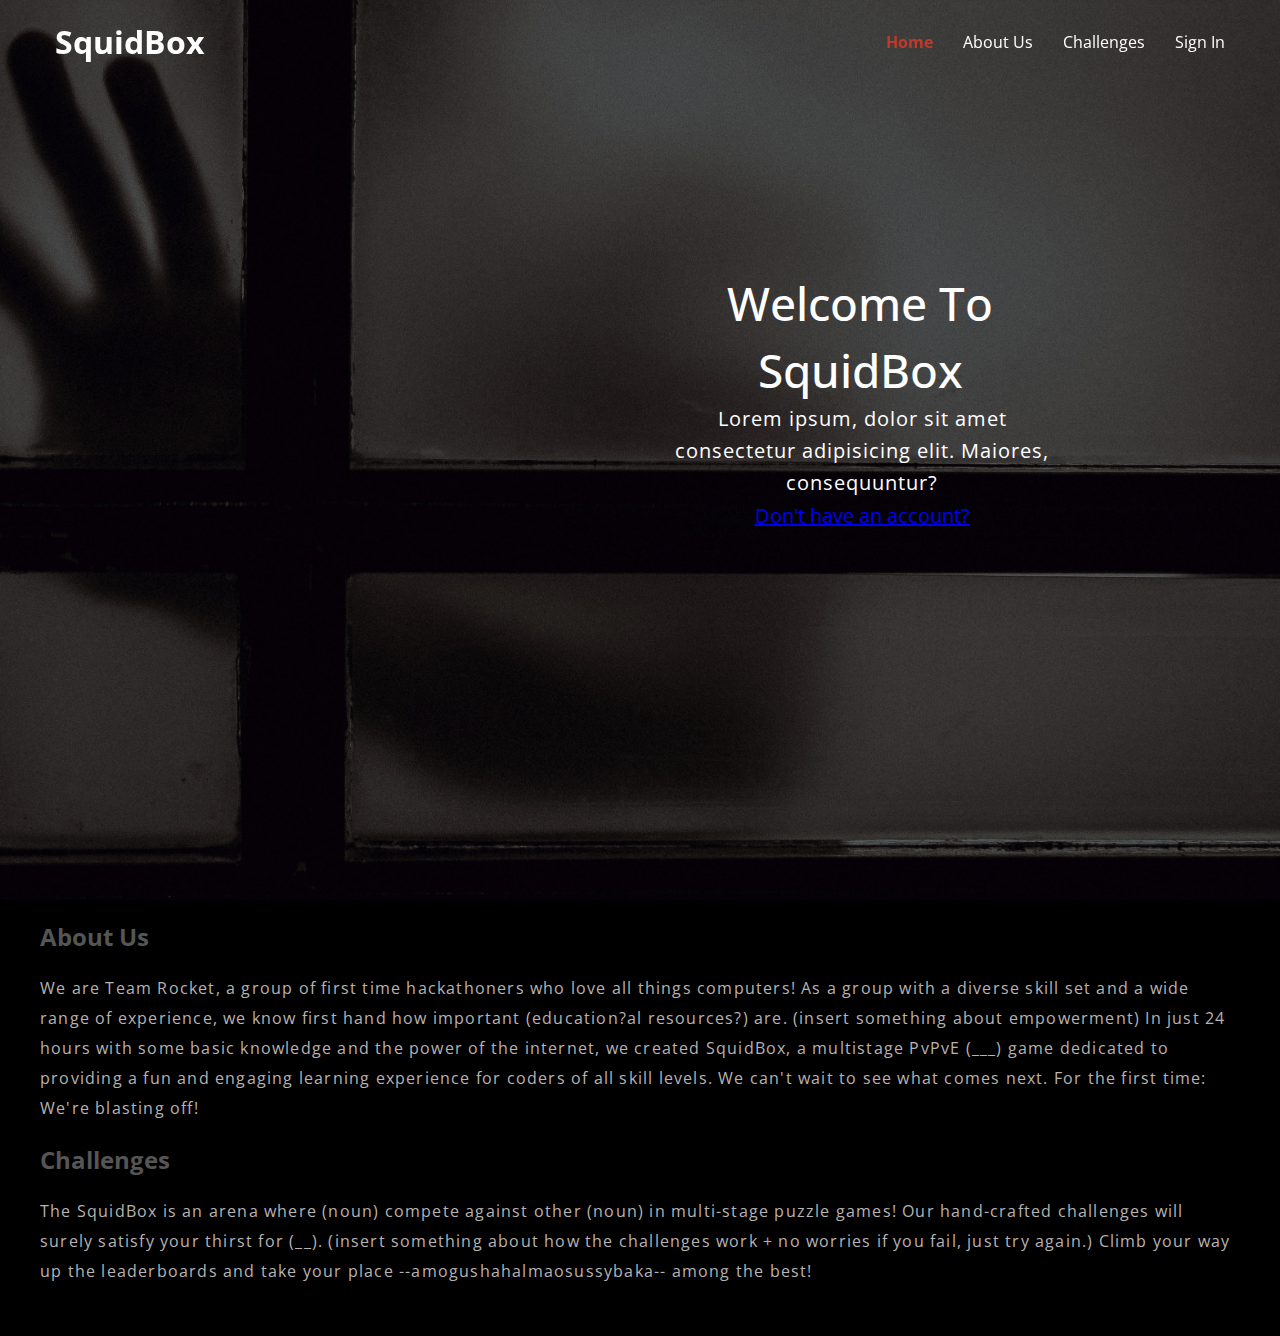
==== public/index.html @ 6bc757f6 "adding lobby css/html" ====
<!DOCTYPE html>
<html lang="en">
  <head>
    <meta charset="UTF-8" />
    <meta name="viewport" content="width=device-width, initial-scale=1.0" />
    <link rel="stylesheet" href="styles/style.css" />
    <link rel="icon" type="image/png" href="favicon.png">
    <title>SquidBox</title>
  </head>
  <body class="description">
    <nav class="nav">
      <div class="container">
        <h1 class="logo"><a href="./">SquidBox</a></h1>
        <ul>
          <li><a href="./" class="current">Home</a></li>
          <li><a href="#about">About Us</a></li>
          <li><a href="#puzzles">Challenges</a></li>
          <li><a href="#home">Sign In</a></li>
        </ul>
      </div>
    </nav>

    <div class="hero">
      <div class="container">
        <h1 class="main_title">Welcome To SquidBox</h1>
        <p class="text">Lorem ipsum, dolor sit amet consectetur adipisicing elit. Maiores, consequuntur?</p>
        <a class="link_text" href="SignUp.js">Don't have an account?</a>
      </div>
    </div>

    <section class="container content">
      <h2 class="title" id="about">About Us</h2>
      <p>We are Team Rocket, a group of first time hackathoners who love all things computers! As a group with
        a diverse skill set and a wide range of experience, we know first hand how important (education?al resources?) are. 
        (insert something about empowerment)
        In just 24 hours with some basic knowledge and the power of the internet, 
        we created SquidBox, a multistage PvPvE (___) game dedicated to providing a fun and engaging learning experience
         for coders of all skill levels.	
        
        We can't wait to see what comes next. For the first time: We're blasting off!</p>

      <h3 class="title" id="puzzles">Challenges</h3>
      <p>The SquidBox is an arena where (noun) compete against other (noun) in multi-stage puzzle games! Our hand-crafted
        challenges will surely satisfy your thirst for (__). (insert something about how the challenges work + no worries
        if you fail, just try again.)
        Climb your way up the leaderboards and take your place --amogushahalmaosussybaka-- among the best!
        </p>
    </section>

    <script src="script.js"></script>
  </body>
</html>
---- public/styles/style.css ----
@import url('https://fonts.googleapis.com/css?family=Open+Sans');

* {
  box-sizing: border-box;
  margin: 0;
  padding: 0;
}

body {
  font-family: 'Open Sans', sans-serif;
  color: #222;
  padding-bottom: 50px;
}

.description{
 background-color: black;
}

.container {
  max-width: 1200px;
  margin: 0 auto;
}

.nav {
  position: fixed;
  background-color: rgba(34, 34, 34, 0);
  top: 0;
  left: 0;
  right: 0;
  transition: all 0.3s ease-in-out;
}

.nav .container {
  display: flex;
  justify-content: space-between;
  align-items: center;
  padding: 20px 0;
  transition: all 0.3s ease-in-out;
}

.nav ul {
  display: flex;
  list-style-type: none;
  align-items: center;
  justify-content: center;
}

.nav a {
  color: #fff;
  text-decoration: none;
  padding: 7px 15px;
  transition: all 0.3s ease-in-out;
}

.nav.active {
  background-color: rgb(65, 64, 64);
  box-shadow: 0 2px 10px rgba(0, 0, 0, 0.3);
}

.nav.active a {
  color: #000;
}

.nav.active .container {
  padding: 10px 0;
}

.nav a.current,
.nav a:hover {
  color: #c0392b;
  font-weight: bold;
}

.hero {
  background-image: url('images/clem-onojeghuo-bg-unsplash.jpg');
  background-repeat: no-repeat;
  background-size: cover;
  background-position: bottom center;
  height: 100vh;
  width: 100%;
  color: #fff;
  display: flex;
  justify-content: center;
  align-items: center;
  text-align: center;
  position: relative;
  margin-bottom: 20px;
  z-index: -2;
  flex-flow: row nowrap;
}

.hero::before {
  content: '';
  position: absolute;
  top: 0;
  left: 0;
  width: 100%;
  height: 100%;
  background-color: rgba(0, 0, 0, 0.5);
  z-index: -1;
}

.hero h1 {
  font-size: 46px;
  margin: -20px 0 20px;
}

.hero p {
  font-size: 20px;
  letter-spacing: 1px;
}

.content h2,
.content h3 {
  font-size: 150%;
  margin: 20px 0;
}

.title{
    color: #555;
}
.main_title {
    position: absolute;
    width: 480px;
    height: 135px;
    right: 180px;
    top: 290px;
    font-style: normal;
    font-weight: 500;
    font-size: 64px;
    line-height: 67px;
  }
  
.text {
    position: absolute;
    width: 394px;
    height: 96px;
    right: 221px;
    top: 403px;
    font-style: normal;
    font-weight: normal;
    font-size: 20px;
    line-height: 32px;
  }
  .link_text {
    position: absolute;
    width: 394px;
    height: 96px;
    right: 221px;
    top: 500px;
    font-style: normal;
    font-weight: normal;
    font-size: 20px;
    line-height: 32px;
  }
.content p {
  color: rgb(184, 179, 179);
  line-height: 30px;
  letter-spacing: 1.2px;
}

/* profile page */
.profile {
    background-color: rgb(255, 255, 255);
    border-radius: 10px
}

.card {
    width: 350px;
    box-shadow: 0 2px 10px rgb(0, 0, 0, 0.2);
    border-radius: 10px;
    background-color: #fff;
    overflow: hidden; 
}

.image {
    object-fit: cover;
}

.stats {
    background: #f2f5f8 !important;
    color: #000 !important
}

.articles {
    font-size: 10px;
    color: #a1aab9
}

.number1 {
    font-weight: 500
}

.followers {
    font-size: 10px;
    color: #a1aab9
}

.number2 {
    font-weight: 500
}

.rating {
    font-size: 10px;
    color: #a1aab9
}

.number3 {
    font-weight: 500
}

/* lobby css */
.server_container{
    border-radius: 5px;
    box-shadow: 3px 3px 10px white;
    overflow: hidden;
    width: 900px;
    position: relative;
    display: flex;
    justify-content: center;
    top: 100px;
    height: 550px;
    left: 325px;

}
.server_header{
    padding-top: 20px;
    color: white;
    margin-left: 40%;
}

  .lobby_container {
    border-radius: 5px;
    box-shadow: 3px 3px 10px rgba(0, 0, 0, 0.2);
    overflow: hidden;
    width: 300px;
    top: 140px;
    position: absolute;
    right: 20px;
    
  }
  
  .lobby_title {
    margin: 0;
  }
  
  .subtitle {
    display: inline-block;
    margin: 5px 0 20px;
    opacity: 0.8;
  }
  
  .header {
    background-color: rgb(65, 64, 64);
    color: #fff;
    padding: 10px 20px;
    opacity: 0.5;
  }
  
  .header input {
    background-color: rgba(0, 0, 0, 0.3);
    border: 0;
    border-radius: 50px;
    color: #fff;
    font-size: 14px;
    padding: 10px 15px;
    width: 100%;
  }
  
  .header input:focus {
    outline: none;
  }
  
  .open_servers {
    background-color: rgb(65, 64, 64);
    list-style-type: none;
    margin: 20px;
    padding: 0;
    max-height: 400px;
    overflow-y: auto;
    opacity: 0.5;
  }
  
  .open_servers li {
    display: flex;
    padding: 20px;
    color: white;
  }

  
  .open_servers .user-info {
    margin-left: 10px;
  }
  
  .open_servers .user-info h4 {
    margin: 0 0 10px;
    justify-content: space-between;
  }
  
  .open_servers .user-info p {
    font-size: 12px;
  }
  
  .open_servers li:not(:last-of-type) {
    border-bottom: 1px solid black;
  }
  
  .open_servers li.hide {
    display: none;
  }
  
  .user-list {
    background-color: rgb(4, 77, 22);
    list-style-type: none;
    margin: 0;
    padding: 0;
    max-height: 400px;
    overflow-y: auto;
  }
  
  .user-list li {
    display: flex;
    padding: 20px;
  }
  
  .user-list img {
    border-radius: 50%;
    object-fit: cover;
    height: 50px;
    width: 50px;
  }
  
  .user-list .user-info {
    margin-left: 10px;
  }
  
  .user-list .user-info h4 {
    margin: 0 0 10px;
  }
  
  .user-list .user-info p {
    font-size: 12px;
  }
  
  .user-list li:not(:last-of-type) {
    border-bottom: 1px solid black;
  }
  
  .user-list li.hide {
    display: none;
  }
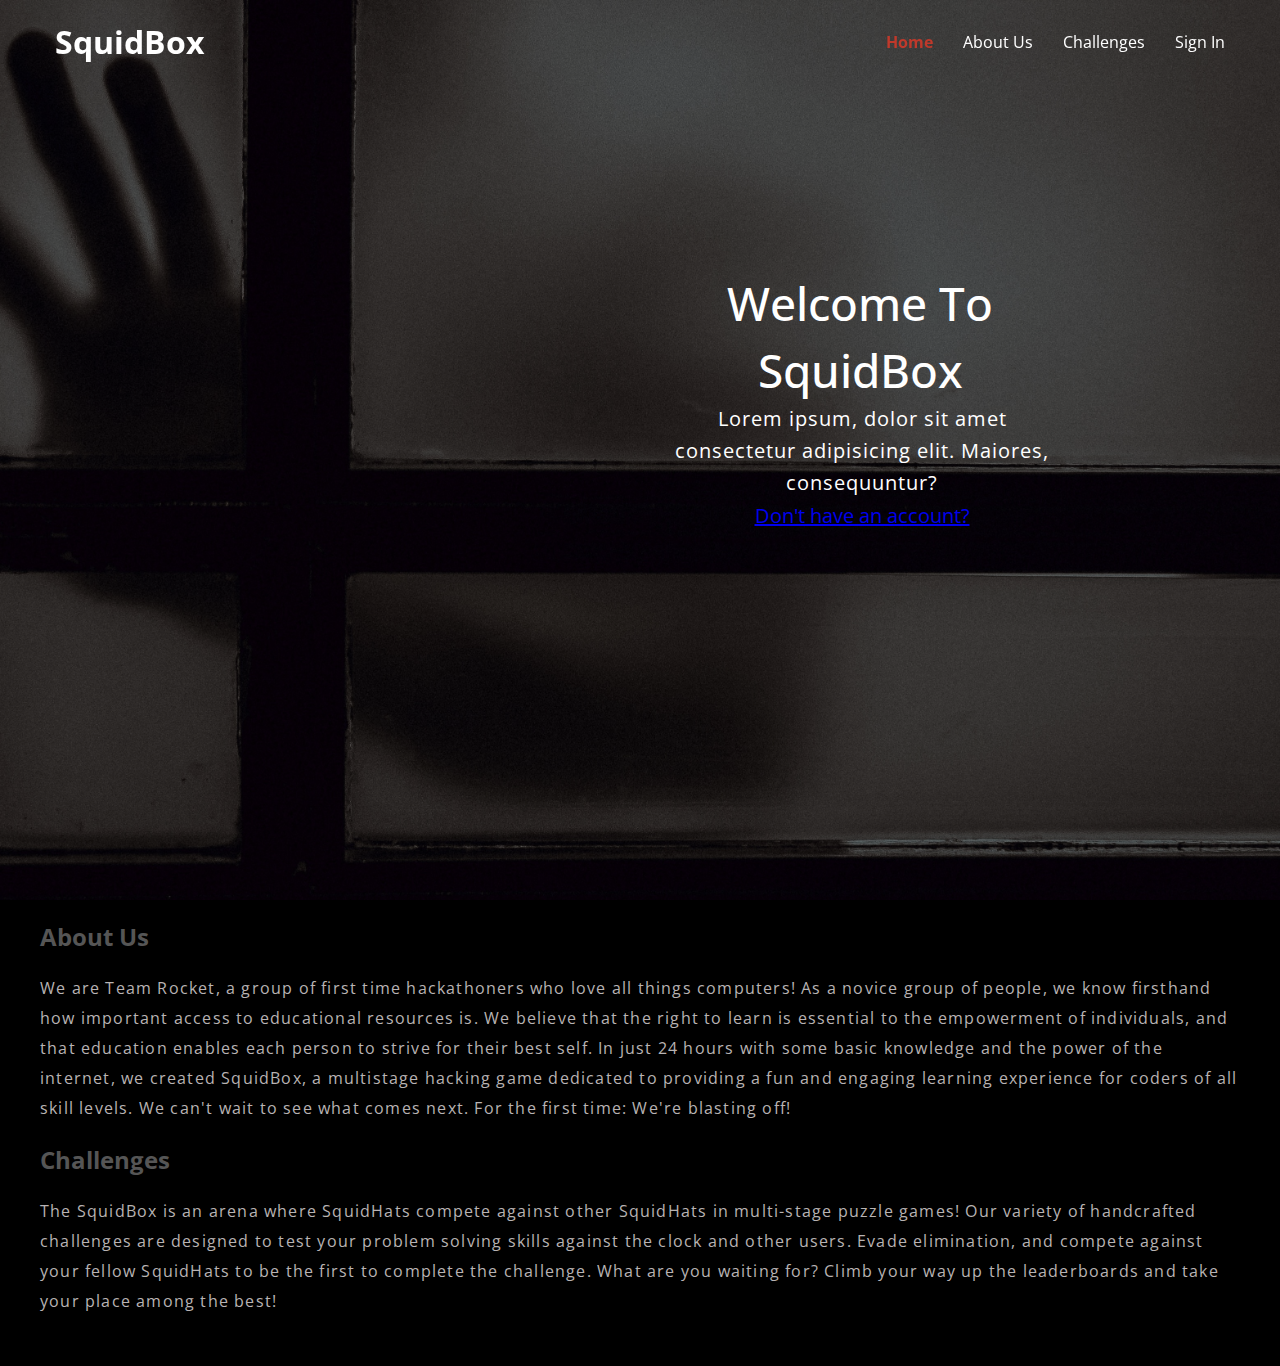
==== commit 6a201ef5: "Update index.html" ====
--- a/public/index.html
+++ b/public/index.html
@@ -30,21 +30,20 @@
 
     <section class="container content">
       <h2 class="title" id="about">About Us</h2>
-      <p>We are Team Rocket, a group of first time hackathoners who love all things computers! As a group with
-        a diverse skill set and a wide range of experience, we know first hand how important (education?al resources?) are. 
-        (insert something about empowerment)
-        In just 24 hours with some basic knowledge and the power of the internet, 
-        we created SquidBox, a multistage PvPvE (___) game dedicated to providing a fun and engaging learning experience
-         for coders of all skill levels.	
-        
-        We can't wait to see what comes next. For the first time: We're blasting off!</p>
+      <p>We are Team Rocket, a group of first time hackathoners who love all things computers! 
+         As a novice group of people, we know firsthand how important access to educational resources is. 
+         We believe that the right to learn is essential to the empowerment of individuals, and that education 
+         enables each person to strive for their best self. In just 24 hours with some basic knowledge and the 
+         power of the internet, we created SquidBox, a multistage hacking game dedicated to providing a fun and 
+         engaging learning experience for coders of all skill levels. We can't wait to see what comes next. For 
+         the first time: We're blasting off! </p>
 
       <h3 class="title" id="puzzles">Challenges</h3>
-      <p>The SquidBox is an arena where (noun) compete against other (noun) in multi-stage puzzle games! Our hand-crafted
-        challenges will surely satisfy your thirst for (__). (insert something about how the challenges work + no worries
-        if you fail, just try again.)
-        Climb your way up the leaderboards and take your place --amogushahalmaosussybaka-- among the best!
-        </p>
+      <p>The SquidBox is an arena where SquidHats compete against other SquidHats in multi-stage puzzle games! 
+        Our variety of handcrafted challenges are designed to test your problem solving skills against the clock 
+        and other users. Evade elimination, and compete against your fellow SquidHats to be the first to complete 
+        the challenge. What are you waiting for? Climb your way up the leaderboards and take your place among the 
+        best! </p>
     </section>
 
     <script src="script.js"></script>
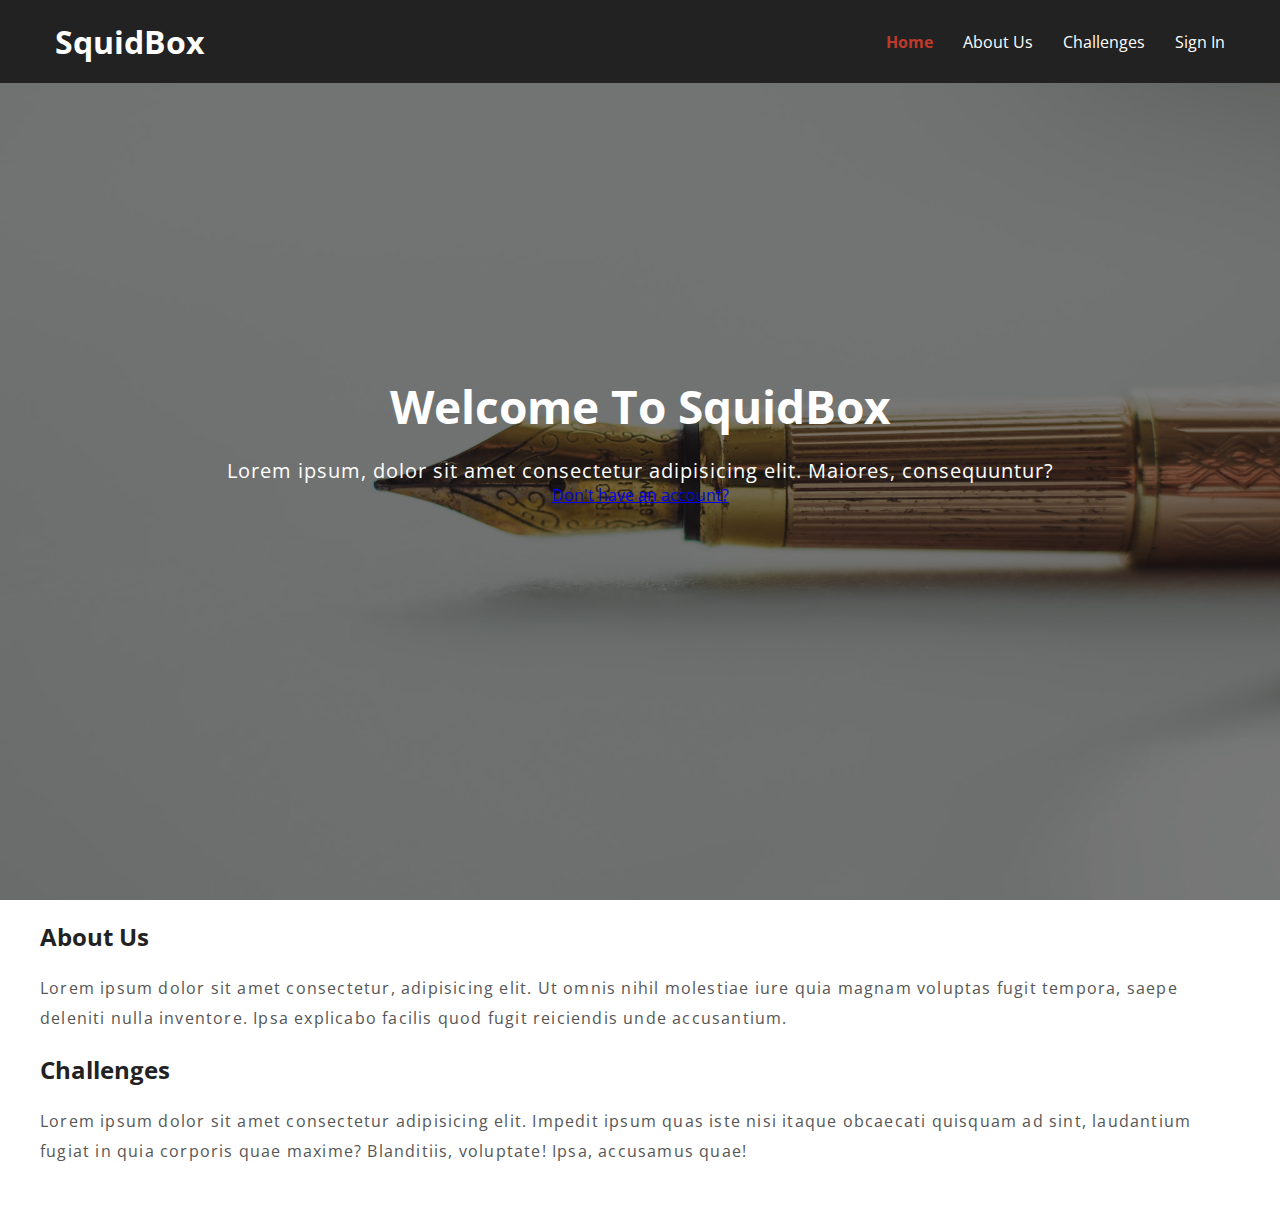
==== commit 0e9a1f35: "new image" ====
--- a/public/index.html
+++ b/public/index.html
@@ -30,20 +30,11 @@
 
     <section class="container content">
       <h2 class="title" id="about">About Us</h2>
-      <p>We are Team Rocket, a group of first time hackathoners who love all things computers! 
-         As a novice group of people, we know firsthand how important access to educational resources is. 
-         We believe that the right to learn is essential to the empowerment of individuals, and that education 
-         enables each person to strive for their best self. In just 24 hours with some basic knowledge and the 
-         power of the internet, we created SquidBox, a multistage hacking game dedicated to providing a fun and 
-         engaging learning experience for coders of all skill levels. We can't wait to see what comes next. For 
-         the first time: We're blasting off! </p>
+      <p>Lorem ipsum dolor sit amet consectetur, adipisicing elit. Ut omnis nihil molestiae iure quia magnam voluptas fugit tempora, saepe deleniti nulla inventore. Ipsa explicabo facilis quod fugit reiciendis unde accusantium.</p>
 
       <h3 class="title" id="puzzles">Challenges</h3>
-      <p>The SquidBox is an arena where SquidHats compete against other SquidHats in multi-stage puzzle games! 
-        Our variety of handcrafted challenges are designed to test your problem solving skills against the clock 
-        and other users. Evade elimination, and compete against your fellow SquidHats to be the first to complete 
-        the challenge. What are you waiting for? Climb your way up the leaderboards and take your place among the 
-        best! </p>
+      <p>Lorem ipsum dolor sit amet consectetur adipisicing elit. Impedit ipsum quas iste nisi itaque obcaecati quisquam ad sint, laudantium fugiat in quia corporis quae maxime? Blanditiis, voluptate! Ipsa, accusamus quae!
+        </p>
     </section>
 
     <script src="script.js"></script>
--- a/public/styles/style.css
+++ b/public/styles/style.css
@@ -12,10 +12,6 @@
   padding-bottom: 50px;
 }
 
-.description{
- background-color: black;
-}
-
 .container {
   max-width: 1200px;
   margin: 0 auto;
@@ -23,7 +19,7 @@
 
 .nav {
   position: fixed;
-  background-color: rgba(34, 34, 34, 0);
+  background-color: #222;
   top: 0;
   left: 0;
   right: 0;
@@ -53,7 +49,7 @@
 }
 
 .nav.active {
-  background-color: rgb(65, 64, 64);
+  background-color: #fff;
   box-shadow: 0 2px 10px rgba(0, 0, 0, 0.3);
 }
 
@@ -72,12 +68,11 @@
 }
 
 .hero {
-  background-image: url('images/clem-onojeghuo-bg-unsplash.jpg');
+  background-image: url('images/art-lasovsky-8XddFc6NkBY-unsplash.jpg');
   background-repeat: no-repeat;
   background-size: cover;
-  background-position: bottom center;
+  background-position: top center;
   height: 100vh;
-  width: 100%;
   color: #fff;
   display: flex;
   justify-content: center;
@@ -86,7 +81,6 @@
   position: relative;
   margin-bottom: 20px;
   z-index: -2;
-  flex-flow: row nowrap;
 }
 
 .hero::before {
@@ -116,45 +110,8 @@
   margin: 20px 0;
 }
 
-.title{
-    color: #555;
-}
-.main_title {
-    position: absolute;
-    width: 480px;
-    height: 135px;
-    right: 180px;
-    top: 290px;
-    font-style: normal;
-    font-weight: 500;
-    font-size: 64px;
-    line-height: 67px;
-  }
-  
-.text {
-    position: absolute;
-    width: 394px;
-    height: 96px;
-    right: 221px;
-    top: 403px;
-    font-style: normal;
-    font-weight: normal;
-    font-size: 20px;
-    line-height: 32px;
-  }
-  .link_text {
-    position: absolute;
-    width: 394px;
-    height: 96px;
-    right: 221px;
-    top: 500px;
-    font-style: normal;
-    font-weight: normal;
-    font-size: 20px;
-    line-height: 32px;
-  }
 .content p {
-  color: rgb(184, 179, 179);
+  color: #555;
   line-height: 30px;
   letter-spacing: 1.2px;
 }
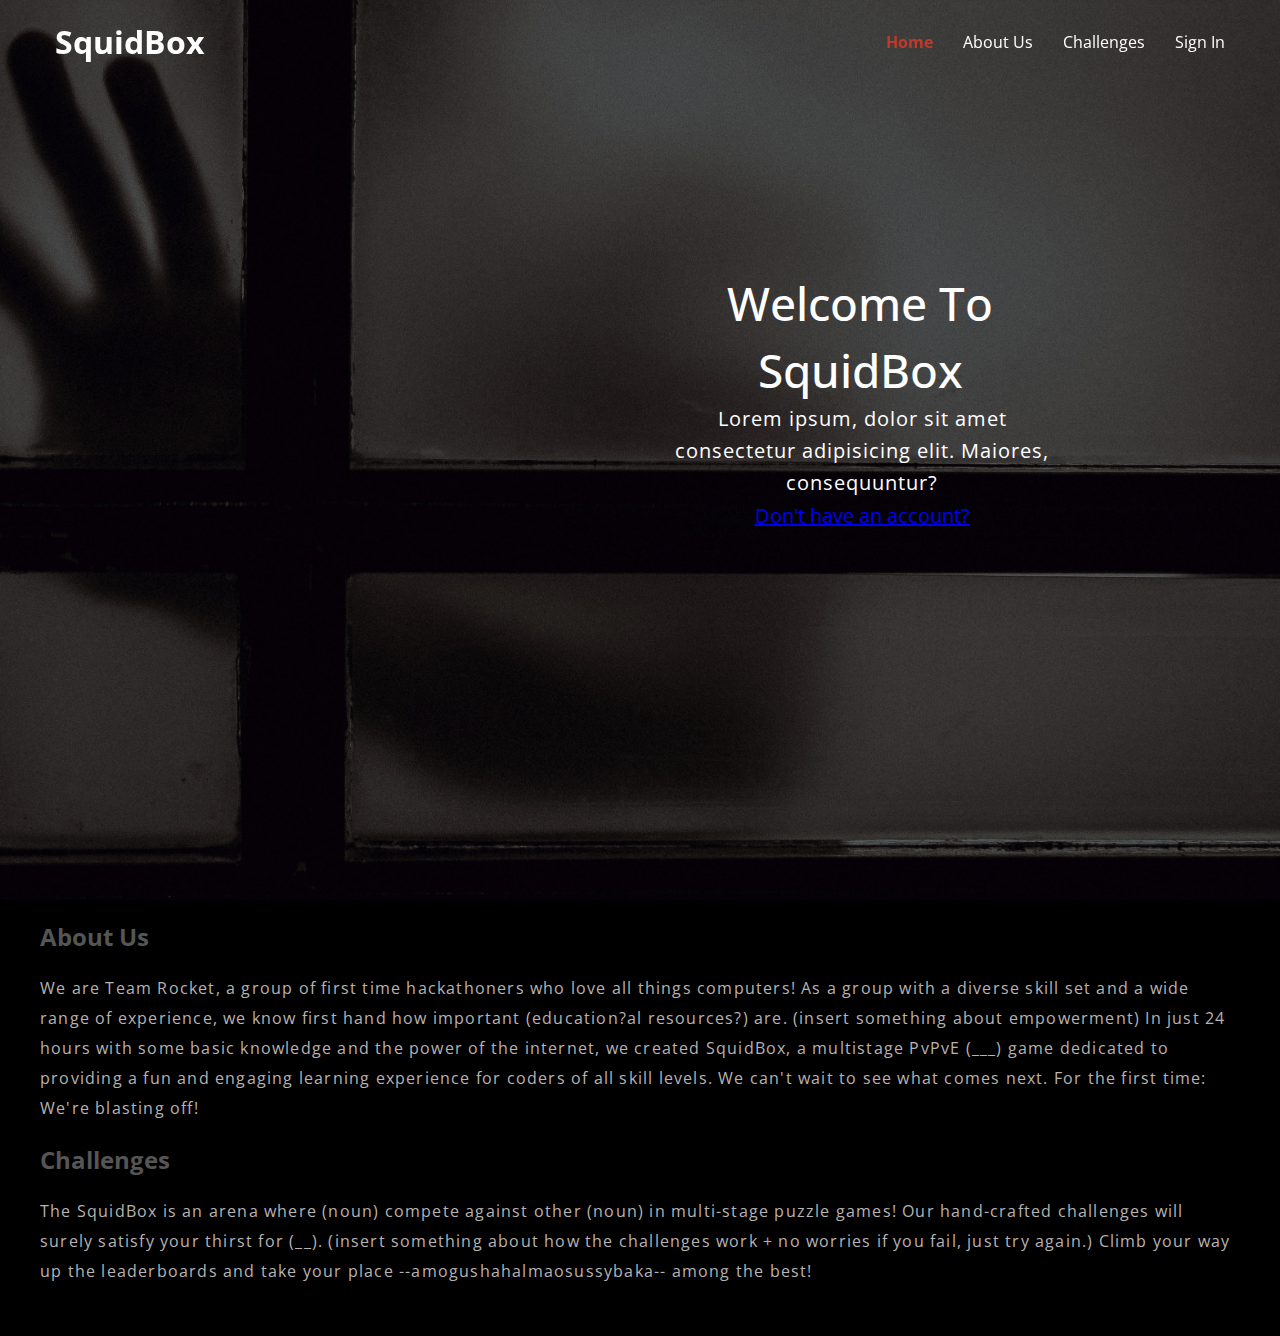
==== commit 97ed84db: "Revert "new image"" ====
--- a/public/index.html
+++ b/public/index.html
@@ -30,10 +30,20 @@
 
     <section class="container content">
       <h2 class="title" id="about">About Us</h2>
-      <p>Lorem ipsum dolor sit amet consectetur, adipisicing elit. Ut omnis nihil molestiae iure quia magnam voluptas fugit tempora, saepe deleniti nulla inventore. Ipsa explicabo facilis quod fugit reiciendis unde accusantium.</p>
+      <p>We are Team Rocket, a group of first time hackathoners who love all things computers! As a group with
+        a diverse skill set and a wide range of experience, we know first hand how important (education?al resources?) are. 
+        (insert something about empowerment)
+        In just 24 hours with some basic knowledge and the power of the internet, 
+        we created SquidBox, a multistage PvPvE (___) game dedicated to providing a fun and engaging learning experience
+         for coders of all skill levels.	
+        
+        We can't wait to see what comes next. For the first time: We're blasting off!</p>
 
       <h3 class="title" id="puzzles">Challenges</h3>
-      <p>Lorem ipsum dolor sit amet consectetur adipisicing elit. Impedit ipsum quas iste nisi itaque obcaecati quisquam ad sint, laudantium fugiat in quia corporis quae maxime? Blanditiis, voluptate! Ipsa, accusamus quae!
+      <p>The SquidBox is an arena where (noun) compete against other (noun) in multi-stage puzzle games! Our hand-crafted
+        challenges will surely satisfy your thirst for (__). (insert something about how the challenges work + no worries
+        if you fail, just try again.)
+        Climb your way up the leaderboards and take your place --amogushahalmaosussybaka-- among the best!
         </p>
     </section>
 
--- a/public/styles/style.css
+++ b/public/styles/style.css
@@ -12,6 +12,10 @@
   padding-bottom: 50px;
 }
 
+.description{
+ background-color: black;
+}
+
 .container {
   max-width: 1200px;
   margin: 0 auto;
@@ -19,7 +23,7 @@
 
 .nav {
   position: fixed;
-  background-color: #222;
+  background-color: rgba(34, 34, 34, 0);
   top: 0;
   left: 0;
   right: 0;
@@ -49,7 +53,7 @@
 }
 
 .nav.active {
-  background-color: #fff;
+  background-color: rgb(65, 64, 64);
   box-shadow: 0 2px 10px rgba(0, 0, 0, 0.3);
 }
 
@@ -68,11 +72,12 @@
 }
 
 .hero {
-  background-image: url('images/art-lasovsky-8XddFc6NkBY-unsplash.jpg');
+  background-image: url('images/clem-onojeghuo-bg-unsplash.jpg');
   background-repeat: no-repeat;
   background-size: cover;
-  background-position: top center;
+  background-position: bottom center;
   height: 100vh;
+  width: 100%;
   color: #fff;
   display: flex;
   justify-content: center;
@@ -81,6 +86,7 @@
   position: relative;
   margin-bottom: 20px;
   z-index: -2;
+  flex-flow: row nowrap;
 }
 
 .hero::before {
@@ -110,8 +116,45 @@
   margin: 20px 0;
 }
 
+.title{
+    color: #555;
+}
+.main_title {
+    position: absolute;
+    width: 480px;
+    height: 135px;
+    right: 180px;
+    top: 290px;
+    font-style: normal;
+    font-weight: 500;
+    font-size: 64px;
+    line-height: 67px;
+  }
+  
+.text {
+    position: absolute;
+    width: 394px;
+    height: 96px;
+    right: 221px;
+    top: 403px;
+    font-style: normal;
+    font-weight: normal;
+    font-size: 20px;
+    line-height: 32px;
+  }
+  .link_text {
+    position: absolute;
+    width: 394px;
+    height: 96px;
+    right: 221px;
+    top: 500px;
+    font-style: normal;
+    font-weight: normal;
+    font-size: 20px;
+    line-height: 32px;
+  }
 .content p {
-  color: #555;
+  color: rgb(184, 179, 179);
   line-height: 30px;
   letter-spacing: 1.2px;
 }
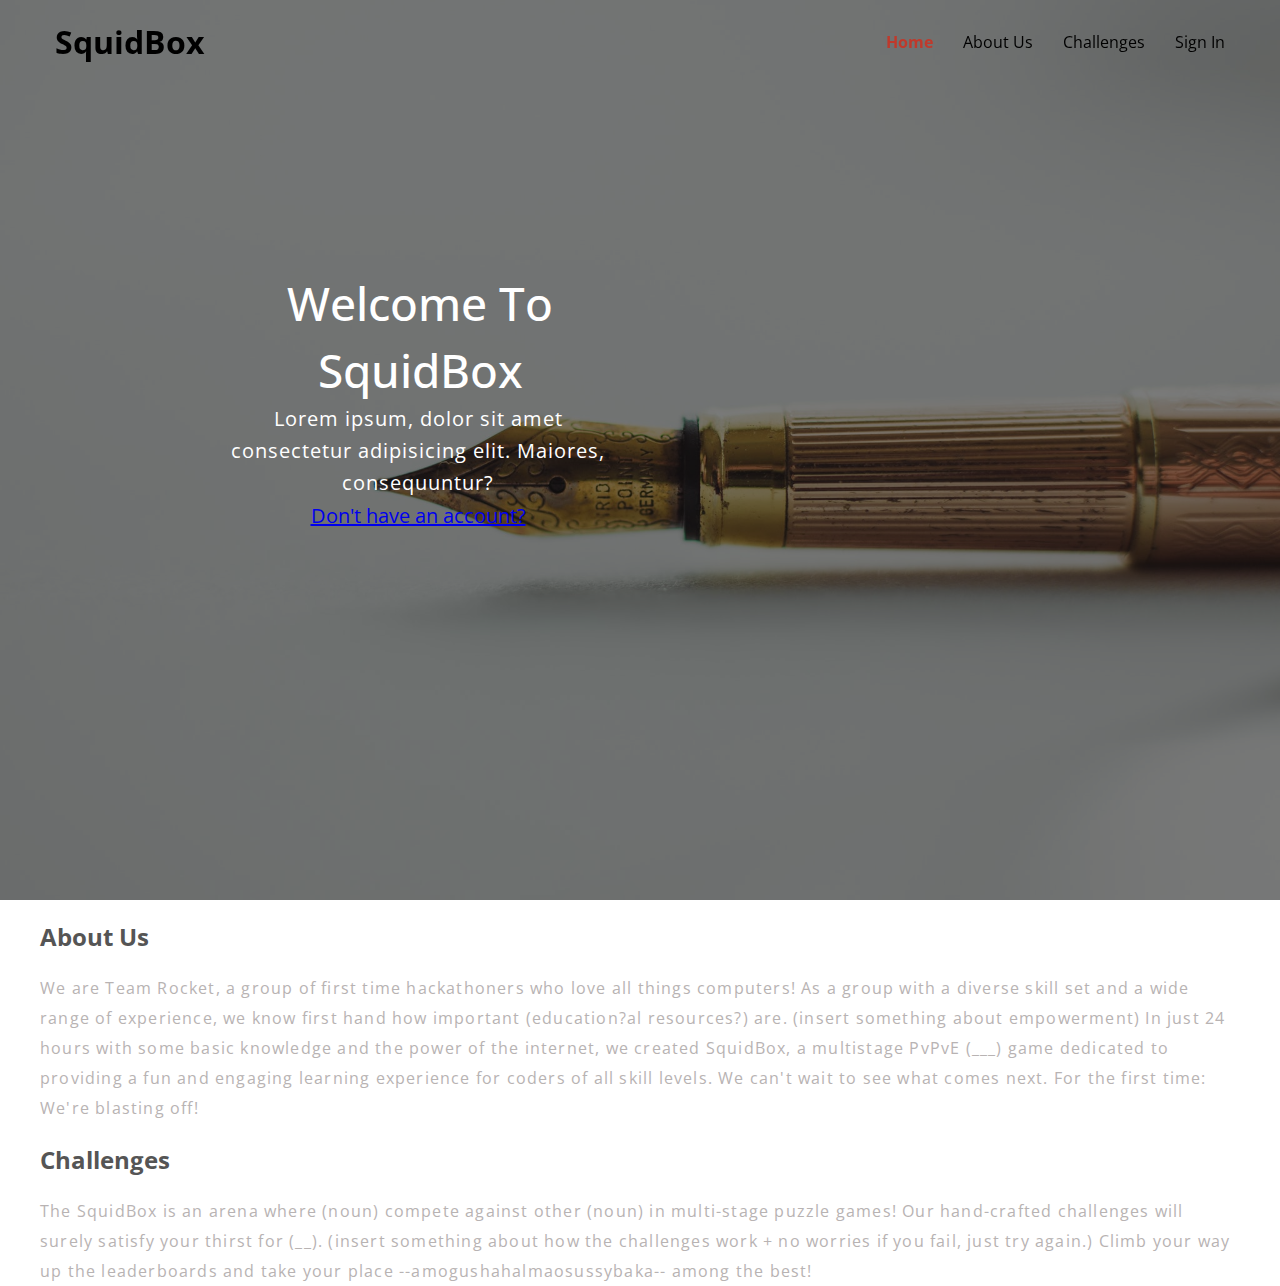
==== commit 32a6427c: "account frontend" ====
--- a/public/index.html
+++ b/public/index.html
@@ -7,7 +7,7 @@
     <link rel="icon" type="image/png" href="favicon.png">
     <title>SquidBox</title>
   </head>
-  <body class="description">
+  <body class="landing">
     <nav class="nav">
       <div class="container">
         <h1 class="logo"><a href="./">SquidBox</a></h1>
--- a/public/styles/style.css
+++ b/public/styles/style.css
@@ -9,7 +9,6 @@
 body {
   font-family: 'Open Sans', sans-serif;
   color: #222;
-  padding-bottom: 50px;
 }
 
 .description{
@@ -46,14 +45,13 @@
 }
 
 .nav a {
-  color: #fff;
+  color: black;
   text-decoration: none;
   padding: 7px 15px;
   transition: all 0.3s ease-in-out;
 }
 
 .nav.active {
-  background-color: rgb(65, 64, 64);
   box-shadow: 0 2px 10px rgba(0, 0, 0, 0.3);
 }
 
@@ -72,10 +70,10 @@
 }
 
 .hero {
-  background-image: url('images/clem-onojeghuo-bg-unsplash.jpg');
+  background-image: url('images/art-lasovsky-8XddFc6NkBY-unsplash.jpg');
   background-repeat: no-repeat;
   background-size: cover;
-  background-position: bottom center;
+  background-position: top center;
   height: 100vh;
   width: 100%;
   color: #fff;
@@ -99,7 +97,9 @@
   background-color: rgba(0, 0, 0, 0.5);
   z-index: -1;
 }
-
+.form-control{
+  width: 80%;
+}
 .hero h1 {
   font-size: 46px;
   margin: -20px 0 20px;
@@ -123,7 +123,7 @@
     position: absolute;
     width: 480px;
     height: 135px;
-    right: 180px;
+    left: 180px;
     top: 290px;
     font-style: normal;
     font-weight: 500;
@@ -135,7 +135,7 @@
     position: absolute;
     width: 394px;
     height: 96px;
-    right: 221px;
+    left: 221px;
     top: 403px;
     font-style: normal;
     font-weight: normal;
@@ -146,7 +146,7 @@
     position: absolute;
     width: 394px;
     height: 96px;
-    right: 221px;
+    left: 221px;
     top: 500px;
     font-style: normal;
     font-weight: normal;
@@ -159,20 +159,38 @@
   letter-spacing: 1.2px;
 }
 
+.card-body{
+text-align: center;
+}
+
+.poem_content{
+  margin-top: 40px;
+}
 /* profile page */
 .profile {
     background-color: rgb(255, 255, 255);
     border-radius: 10px
 }
 
+.containercard{
+  position: relative;
+  justify-content: center;
+}
 .card {
     width: 350px;
     box-shadow: 0 2px 10px rgb(0, 0, 0, 0.2);
     border-radius: 10px;
     background-color: #fff;
     overflow: hidden; 
-}
-
+    margin: 20px;
+}
+.description{
+  background-image: url('images/dan-cristian-padure-XOXMERp2LZE-unsplash.jpg');
+  background-repeat: no-repeat;
+  background-size: cover;
+  background-position: top center;
+  height: 100vh;
+}
 .image {
     object-fit: cover;
 }
@@ -349,4 +367,119 @@
   .user-list li.hide {
     display: none;
   }
+
+#regForm {
+    background-color: #ffffff;
+    margin: 0px auto;
+    font-family: Raleway;
+    padding: 40px;
+    border-radius: 10px
+}
+
+#register {
+    color: #6A1B9A
+}
+
+h1 {
+    text-align: center
+}
+
+input {
+    padding: 10px;
+    width: 100%;
+    font-size: 17px;
+    font-family: Raleway;
+    border: 1px solid #aaaaaa;
+    border-radius: 10px;
+    -webkit-appearance: none
+}
+
+.account{
+  background-image: url('images/dan-cristian-padure-XOXMERp2LZE-unsplash.jpg');
+  background-repeat: no-repeat;
+  background-size: cover;
+  background-position: top center;
+  height: 100vh;
+}
+
+.tab input:focus {
+    border: 1px solid #6a1b9a !important;
+    outline: none
+}
+
+input.invalid {
+    border: 1px solid #e03a0666
+}
+
+.tab {
+    display: none
+}
+
+button {
+    background-color: #6A1B9A;
+    color: #ffffff;
+    border: none;
+    border-radius: 50%;
+    padding: 10px 20px;
+    font-size: 17px;
+    font-family: Raleway;
+    cursor: pointer;
+    margin-top: 10px;
+}
+
+button:hover {
+    opacity: 0.8
+}
+
+button:focus {
+    outline: none !important
+}
+
+#prevBtn {
+    background-color: #bbbbbb
+}
+
+.all-steps {
+    text-align: center;
+    margin-top: 30px;
+    margin-bottom: 30px;
+    width: 100%;
+    display: inline-flex;
+    justify-content: center
+}
+
+.step {
+    height: 40px;
+    width: 40px;
+    margin: 0 2px;
+    background-color: #bbbbbb;
+    border: none;
+    border-radius: 50%;
+    display: flex;
+    justify-content: center;
+    align-items: center;
+    font-size: 15px;
+    color: #6a1b9a;
+    opacity: 0.5
+}
+
+.step.active {
+    opacity: 1
+}
+
+.step.finish {
+    color: #fff;
+    background: #6a1b9a;
+    opacity: 1
+}
+
+.all-steps {
+    text-align: center;
+    margin-top: 30px;
+    margin-bottom: 30px
+}
+
+.thanks-message {
+    display: none
+}
   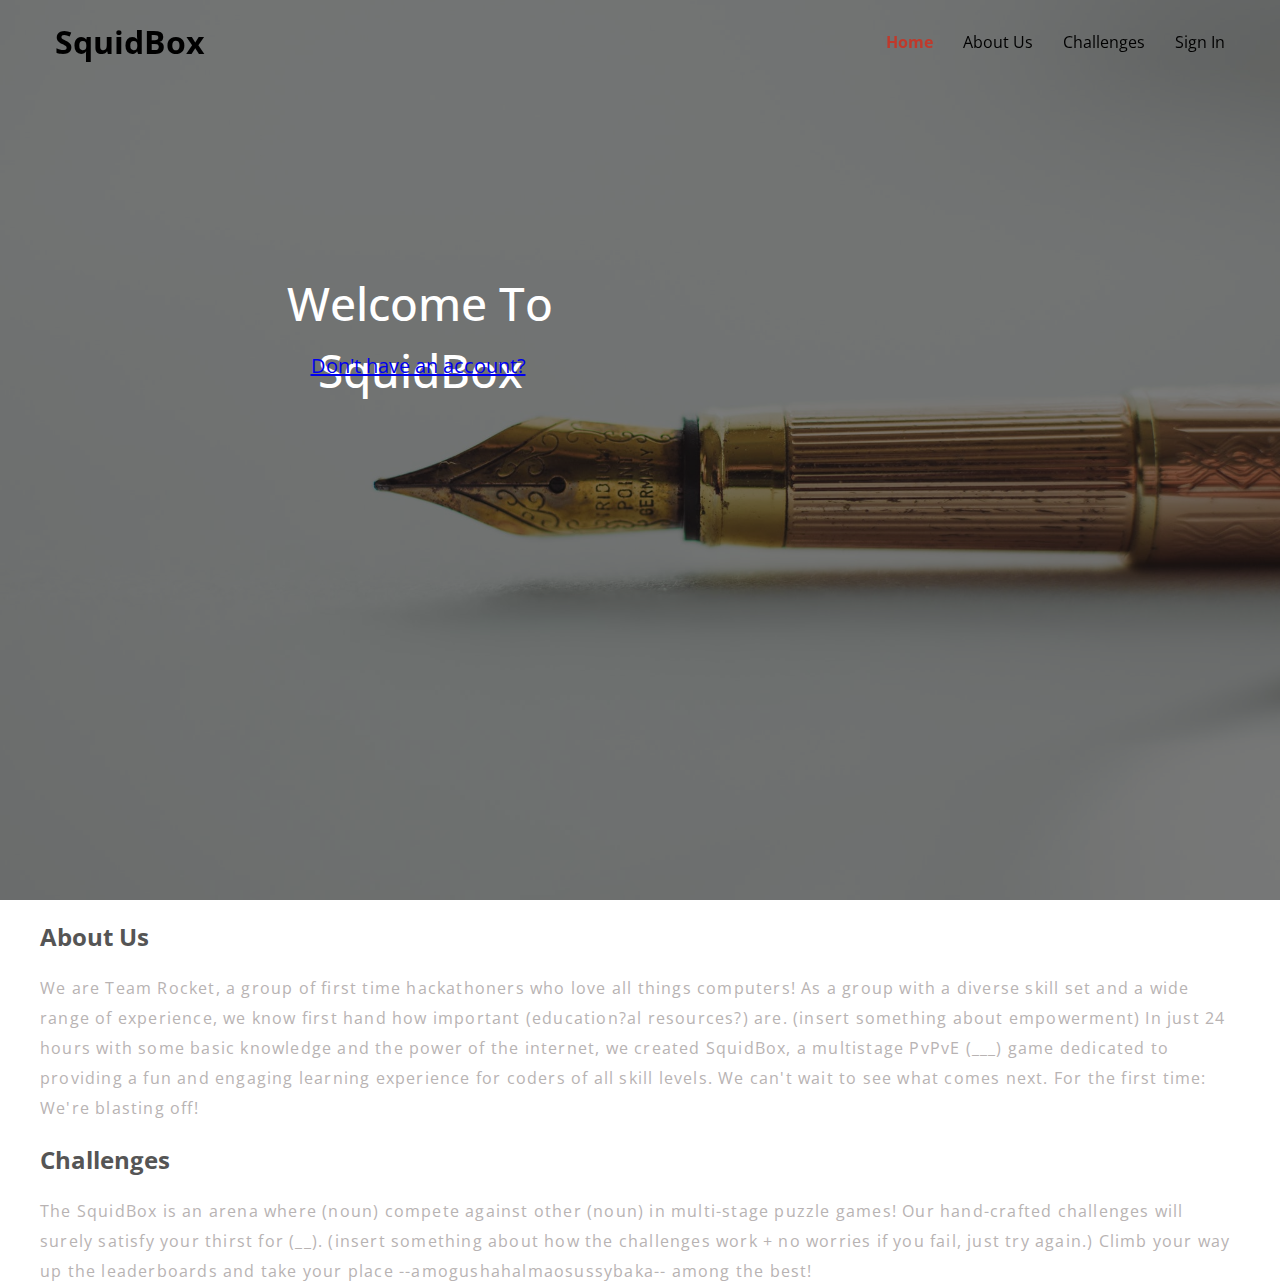
==== commit b5238abc: "fixing bugs" ====
--- a/public/index.html
+++ b/public/index.html
@@ -23,7 +23,6 @@
     <div class="hero">
       <div class="container">
         <h1 class="main_title">Welcome To SquidBox</h1>
-        <p class="text">Lorem ipsum, dolor sit amet consectetur adipisicing elit. Maiores, consequuntur?</p>
         <a class="link_text" href="SignUp.js">Don't have an account?</a>
       </div>
     </div>
--- a/public/styles/style.css
+++ b/public/styles/style.css
@@ -147,7 +147,7 @@
     width: 394px;
     height: 96px;
     left: 221px;
-    top: 500px;
+    top: 350px;
     font-style: normal;
     font-weight: normal;
     font-size: 20px;
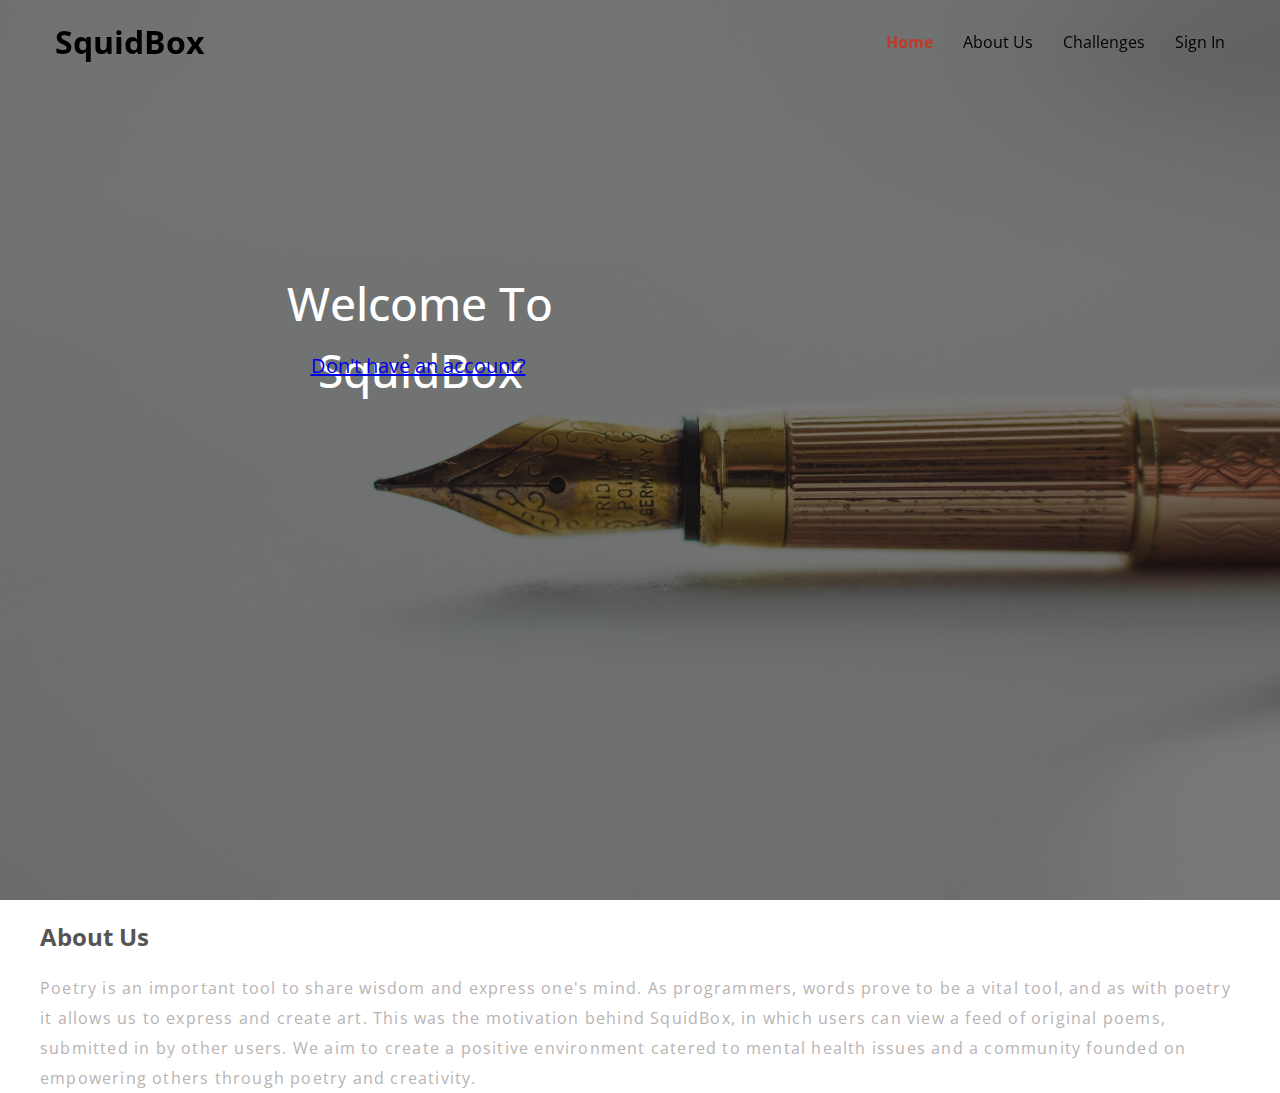
==== commit 2b9b41a6: "Update index.html" ====
--- a/public/index.html
+++ b/public/index.html
@@ -29,21 +29,14 @@
 
     <section class="container content">
       <h2 class="title" id="about">About Us</h2>
-      <p>We are Team Rocket, a group of first time hackathoners who love all things computers! As a group with
-        a diverse skill set and a wide range of experience, we know first hand how important (education?al resources?) are. 
-        (insert something about empowerment)
-        In just 24 hours with some basic knowledge and the power of the internet, 
-        we created SquidBox, a multistage PvPvE (___) game dedicated to providing a fun and engaging learning experience
-         for coders of all skill levels.	
-        
-        We can't wait to see what comes next. For the first time: We're blasting off!</p>
+      <p>Poetry is an important tool to share wisdom and express one's mind. 
+        As programmers, words prove to be a vital tool, and as with poetry it 
+        allows us to express and create art. This was the motivation behind SquidBox,
+         in which users can view a feed of original poems, submitted in by other users.
+          We aim to create a positive environment catered to mental health issues and a
+           community founded on empowering others through poetry and creativity.</p>
 
-      <h3 class="title" id="puzzles">Challenges</h3>
-      <p>The SquidBox is an arena where (noun) compete against other (noun) in multi-stage puzzle games! Our hand-crafted
-        challenges will surely satisfy your thirst for (__). (insert something about how the challenges work + no worries
-        if you fail, just try again.)
-        Climb your way up the leaderboards and take your place --amogushahalmaosussybaka-- among the best!
-        </p>
+      
     </section>
 
     <script src="script.js"></script>
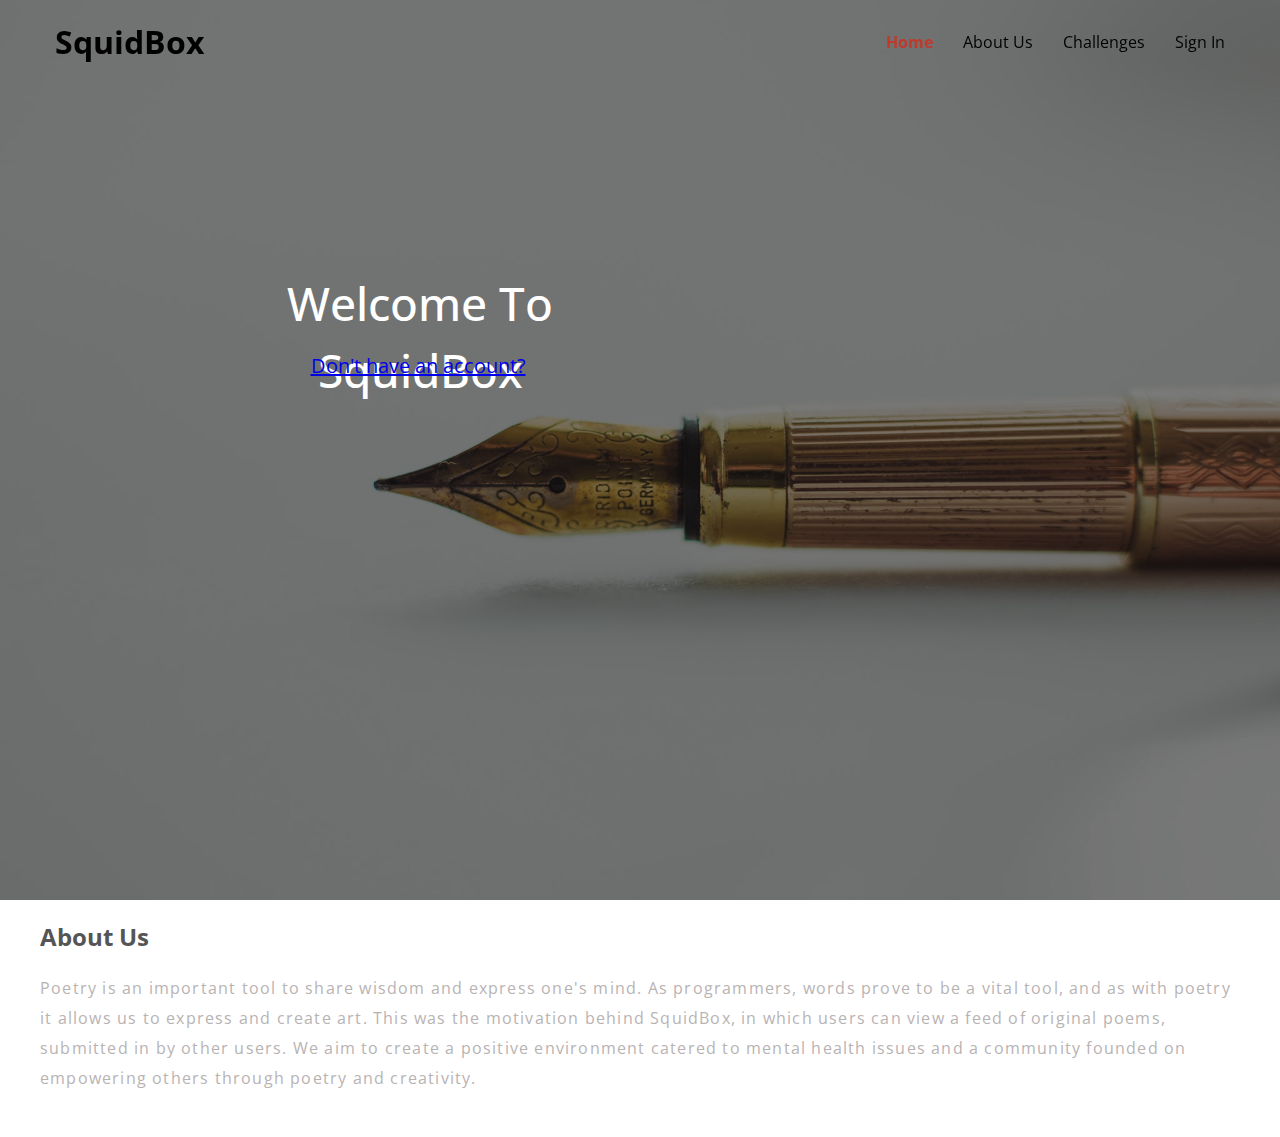
==== commit 3642917d: "Update index.html" ====
--- a/public/index.html
+++ b/public/index.html
@@ -35,6 +35,8 @@
          in which users can view a feed of original poems, submitted in by other users.
           We aim to create a positive environment catered to mental health issues and a
            community founded on empowering others through poetry and creativity.</p>
+           <br>
+           <br>
 
       
     </section>
